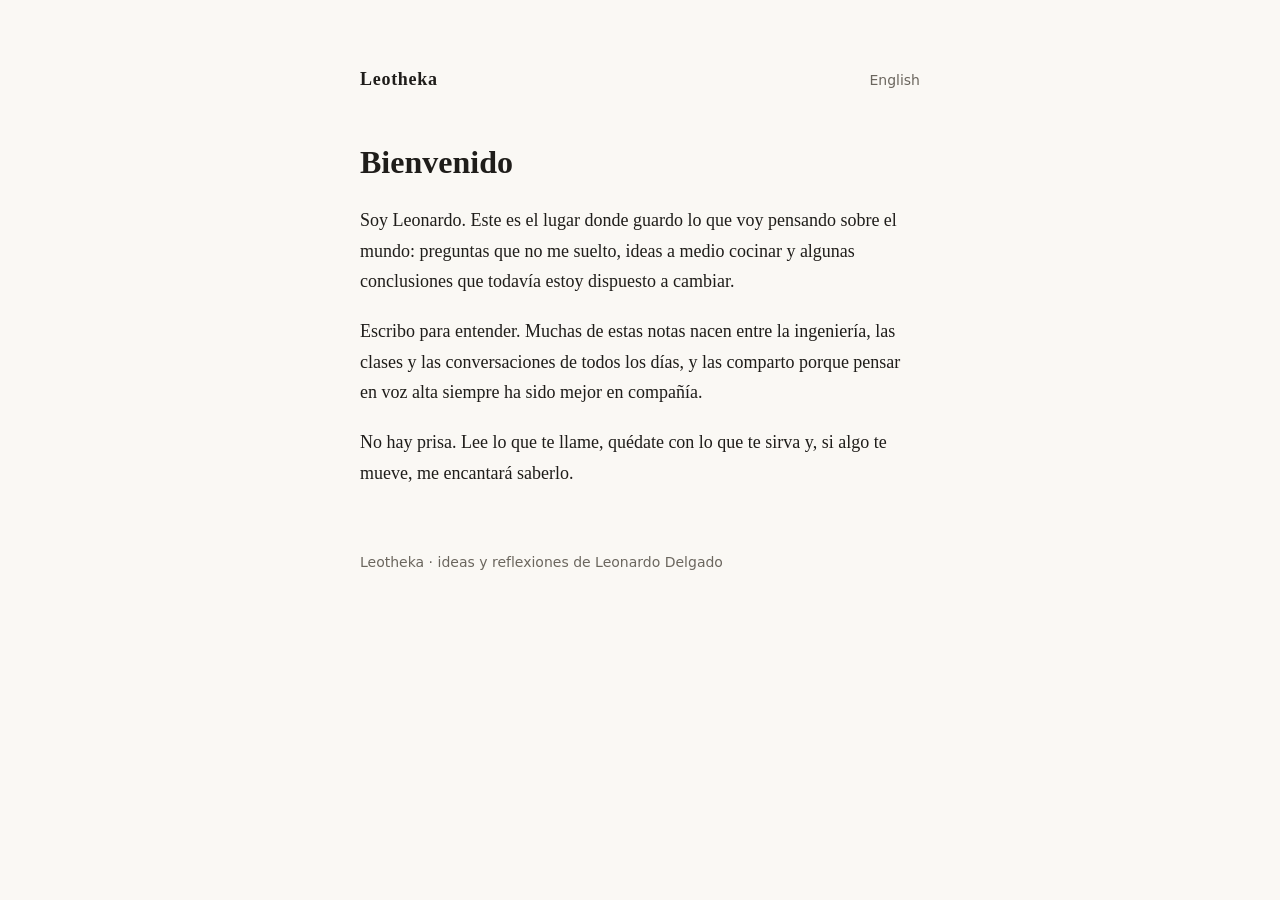
==== es/index.html @ 71f91cb6 "Estructura bilingüe y borrador de bienvenida (/es, /en) Borrador pendiente de aprobación de Leonardo" ====
<!doctype html>
<html lang="es">
<head>
<meta charset="utf-8">
<meta name="viewport" content="width=device-width,initial-scale=1">
<title>Leotheka</title>
<meta name="description" content="Ideas y reflexiones de Leonardo Delgado sobre el mundo.">
<link rel="alternate" hreflang="en" href="/en/">
<link rel="stylesheet" href="/assets/style.css">
</head>
<body>
<main>
<header>
<a class="brand" href="/es/">Leotheka</a>
<nav class="lang"><a href="/en/" hreflang="en">English</a></nav>
</header>
<h1>Bienvenido</h1>
<p>Soy Leonardo. Este es el lugar donde guardo lo que voy pensando sobre el mundo: preguntas que no me suelto, ideas a medio cocinar y algunas conclusiones que todavía estoy dispuesto a cambiar.</p>
<p>Escribo para entender. Muchas de estas notas nacen entre la ingeniería, las clases y las conversaciones de todos los días, y las comparto porque pensar en voz alta siempre ha sido mejor en compañía.</p>
<p>No hay prisa. Lee lo que te llame, quédate con lo que te sirva y, si algo te mueve, me encantará saberlo.</p>
<footer>Leotheka · ideas y reflexiones de Leonardo Delgado</footer>
</main>
</body>
</html>
---- assets/style.css ----
:root{--bg:#faf8f4;--ink:#1f1d1a;--muted:#6b665e;--accent:#8a5a2b}
*{box-sizing:border-box}
body{margin:0;background:var(--bg);color:var(--ink);font:18px/1.7 Georgia,"Times New Roman",serif}
main{max-width:38rem;margin:0 auto;padding:4rem 1.5rem}
header{display:flex;justify-content:space-between;align-items:baseline;margin-bottom:3rem}
.brand{font-weight:bold;letter-spacing:.04em;text-decoration:none;color:var(--ink)}
.lang a{color:var(--muted);font:14px/1 system-ui,sans-serif;text-decoration:none}
.lang a:hover{color:var(--accent)}
h1{font-size:2rem;line-height:1.2;margin:0 0 1.5rem}
p{margin:0 0 1.2rem}
footer{margin-top:4rem;color:var(--muted);font:14px/1.5 system-ui,sans-serif}
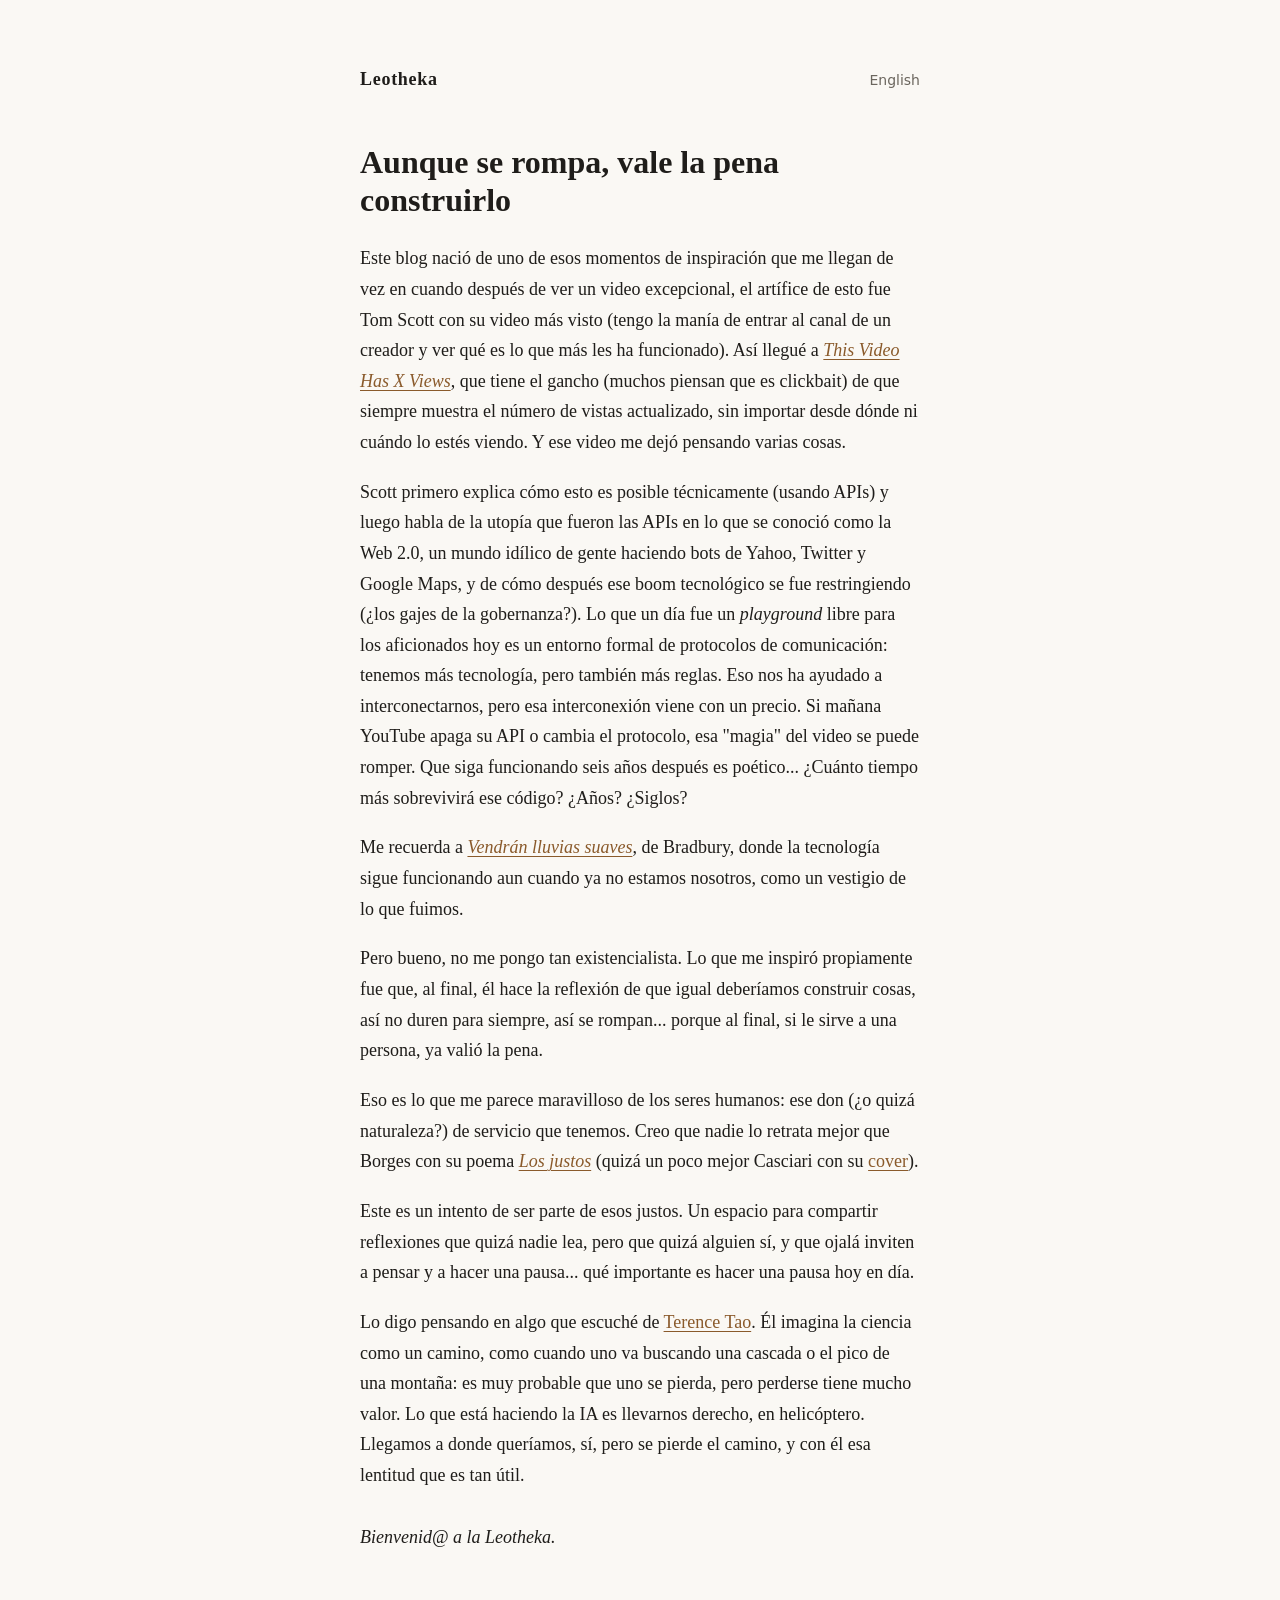
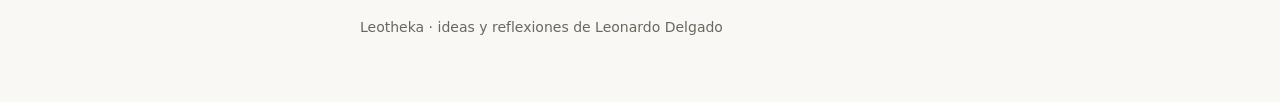
==== commit 8c763cf3: "Bienvenida "Aunque se rompa, vale la pena construirlo" (es/en) para revisión Reemplaza la bienvenida" ====
--- a/es/index.html
+++ b/es/index.html
@@ -3,7 +3,7 @@
 <head>
 <meta charset="utf-8">
 <meta name="viewport" content="width=device-width,initial-scale=1">
-<title>Leotheka</title>
+<title>Aunque se rompa, vale la pena construirlo · Leotheka</title>
 <meta name="description" content="Ideas y reflexiones de Leonardo Delgado sobre el mundo.">
 <link rel="alternate" hreflang="en" href="/en/">
 <link rel="stylesheet" href="/assets/style.css">
@@ -14,10 +14,17 @@
 <a class="brand" href="/es/">Leotheka</a>
 <nav class="lang"><a href="/en/" hreflang="en">English</a></nav>
 </header>
-<h1>Bienvenido</h1>
-<p>Soy Leonardo. Este es el lugar donde guardo lo que voy pensando sobre el mundo: preguntas que no me suelto, ideas a medio cocinar y algunas conclusiones que todavía estoy dispuesto a cambiar.</p>
-<p>Escribo para entender. Muchas de estas notas nacen entre la ingeniería, las clases y las conversaciones de todos los días, y las comparto porque pensar en voz alta siempre ha sido mejor en compañía.</p>
-<p>No hay prisa. Lee lo que te llame, quédate con lo que te sirva y, si algo te mueve, me encantará saberlo.</p>
+<article>
+<h1>Aunque se rompa, vale la pena construirlo</h1>
+<p>Este blog nació de uno de esos momentos de inspiración que me llegan de vez en cuando después de ver un video excepcional, el artífice de esto fue Tom Scott con su video más visto (tengo la manía de entrar al canal de un creador y ver qué es lo que más les ha funcionado). Así llegué a <a href="https://www.youtube.com/watch?v=BxV14h0kFs0" target="_blank" rel="noopener"><em>This Video Has X Views</em></a>, que tiene el gancho (muchos piensan que es clickbait) de que siempre muestra el número de vistas actualizado, sin importar desde dónde ni cuándo lo estés viendo. Y ese video me dejó pensando varias cosas.</p>
+<p>Scott primero explica cómo esto es posible técnicamente (usando APIs) y luego habla de la utopía que fueron las APIs en lo que se conoció como la Web 2.0, un mundo idílico de gente haciendo bots de Yahoo, Twitter y Google Maps, y de cómo después ese boom tecnológico se fue restringiendo (¿los gajes de la gobernanza?). Lo que un día fue un <em>playground</em> libre para los aficionados hoy es un entorno formal de protocolos de comunicación: tenemos más tecnología, pero también más reglas. Eso nos ha ayudado a interconectarnos, pero esa interconexión viene con un precio. Si mañana YouTube apaga su API o cambia el protocolo, esa "magia" del video se puede romper. Que siga funcionando seis años después es poético... ¿Cuánto tiempo más sobrevivirá ese código? ¿Años? ¿Siglos?</p>
+<p>Me recuerda a <a href="https://es.wikipedia.org/wiki/Vendr%C3%A1n_lluvias_suaves" target="_blank" rel="noopener"><em>Vendrán lluvias suaves</em></a>, de Bradbury, donde la tecnología sigue funcionando aun cuando ya no estamos nosotros, como un vestigio de lo que fuimos.</p>
+<p>Pero bueno, no me pongo tan existencialista. Lo que me inspiró propiamente fue que, al final, él hace la reflexión de que igual deberíamos construir cosas, así no duren para siempre, así se rompan... porque al final, si le sirve a una persona, ya valió la pena.</p>
+<p>Eso es lo que me parece maravilloso de los seres humanos: ese don (¿o quizá naturaleza?) de servicio que tenemos. Creo que nadie lo retrata mejor que Borges con su poema <a href="https://es.wikipedia.org/wiki/La_cifra_%28poes%C3%ADa%29" target="_blank" rel="noopener"><em>Los justos</em></a> (quizá un poco mejor Casciari con su <a href="https://www.youtube.com/watch?v=GWO8wghlyE4" target="_blank" rel="noopener">cover</a>).</p>
+<p>Este es un intento de ser parte de esos justos. Un espacio para compartir reflexiones que quizá nadie lea, pero que quizá alguien sí, y que ojalá inviten a pensar y a hacer una pausa... qué importante es hacer una pausa hoy en día.</p>
+<p>Lo digo pensando en algo que escuché de <a href="https://www.youtube.com/watch?v=svl_1upFpQo" target="_blank" rel="noopener">Terence Tao</a>. Él imagina la ciencia como un camino, como cuando uno va buscando una cascada o el pico de una montaña: es muy probable que uno se pierda, pero perderse tiene mucho valor. Lo que está haciendo la IA es llevarnos derecho, en helicóptero. Llegamos a donde queríamos, sí, pero se pierde el camino, y con él esa lentitud que es tan útil.</p>
+<p>Bienvenid@ a la Leotheka.</p>
+</article>
 <footer>Leotheka · ideas y reflexiones de Leonardo Delgado</footer>
 </main>
 </body>
--- a/assets/style.css
+++ b/assets/style.css
@@ -9,3 +9,6 @@
 h1{font-size:2rem;line-height:1.2;margin:0 0 1.5rem}
 p{margin:0 0 1.2rem}
 footer{margin-top:4rem;color:var(--muted);font:14px/1.5 system-ui,sans-serif}
+article a{color:var(--accent);text-decoration-thickness:1px;text-underline-offset:.18em}
+article a:hover{text-decoration-thickness:2px}
+article p:last-child{margin-top:2rem;font-style:italic}
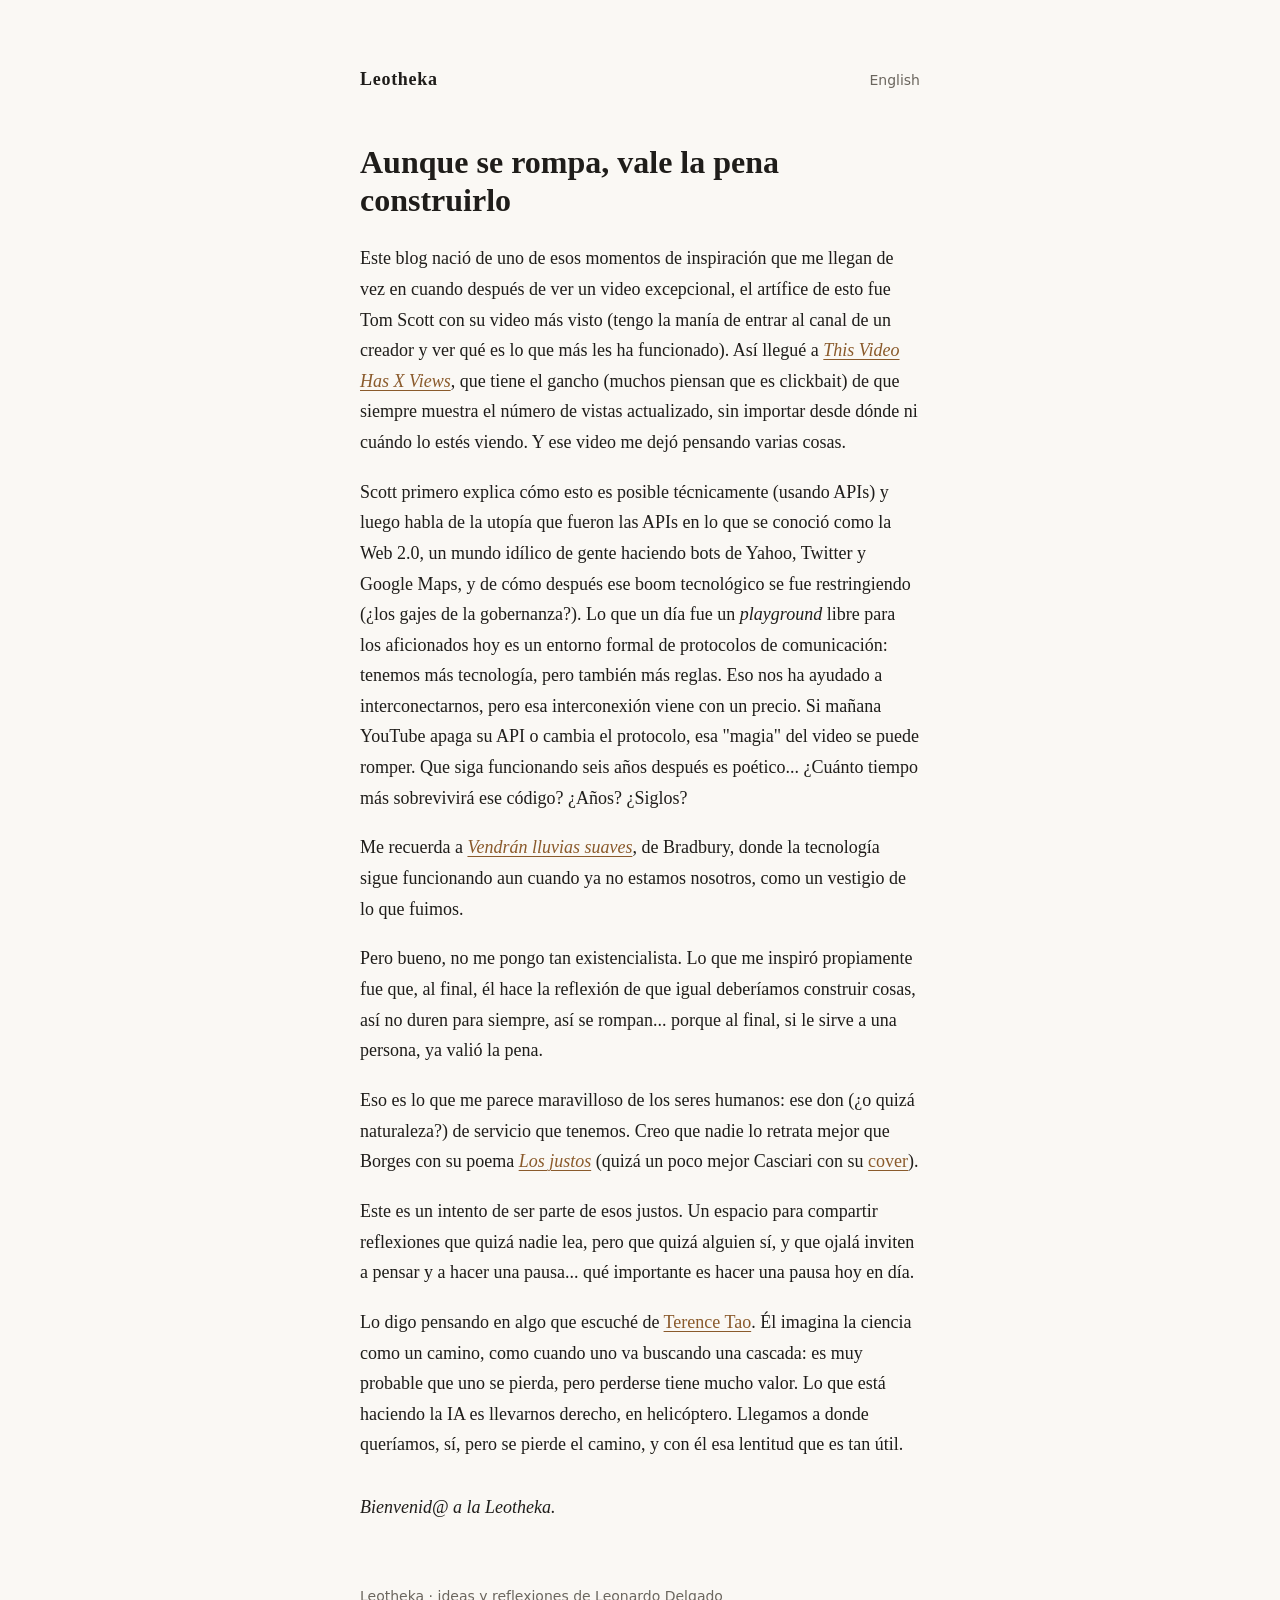
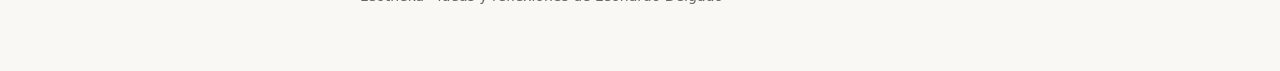
==== commit a4683df4: "Bienvenida: revisiones de Leo (sin "pico", Welcome to Leotheka, enlace directo a Los justos) Bradbur" ====
--- a/es/index.html
+++ b/es/index.html
@@ -20,9 +20,9 @@
 <p>Scott primero explica cómo esto es posible técnicamente (usando APIs) y luego habla de la utopía que fueron las APIs en lo que se conoció como la Web 2.0, un mundo idílico de gente haciendo bots de Yahoo, Twitter y Google Maps, y de cómo después ese boom tecnológico se fue restringiendo (¿los gajes de la gobernanza?). Lo que un día fue un <em>playground</em> libre para los aficionados hoy es un entorno formal de protocolos de comunicación: tenemos más tecnología, pero también más reglas. Eso nos ha ayudado a interconectarnos, pero esa interconexión viene con un precio. Si mañana YouTube apaga su API o cambia el protocolo, esa "magia" del video se puede romper. Que siga funcionando seis años después es poético... ¿Cuánto tiempo más sobrevivirá ese código? ¿Años? ¿Siglos?</p>
 <p>Me recuerda a <a href="https://es.wikipedia.org/wiki/Vendr%C3%A1n_lluvias_suaves" target="_blank" rel="noopener"><em>Vendrán lluvias suaves</em></a>, de Bradbury, donde la tecnología sigue funcionando aun cuando ya no estamos nosotros, como un vestigio de lo que fuimos.</p>
 <p>Pero bueno, no me pongo tan existencialista. Lo que me inspiró propiamente fue que, al final, él hace la reflexión de que igual deberíamos construir cosas, así no duren para siempre, así se rompan... porque al final, si le sirve a una persona, ya valió la pena.</p>
-<p>Eso es lo que me parece maravilloso de los seres humanos: ese don (¿o quizá naturaleza?) de servicio que tenemos. Creo que nadie lo retrata mejor que Borges con su poema <a href="https://es.wikipedia.org/wiki/La_cifra_%28poes%C3%ADa%29" target="_blank" rel="noopener"><em>Los justos</em></a> (quizá un poco mejor Casciari con su <a href="https://www.youtube.com/watch?v=GWO8wghlyE4" target="_blank" rel="noopener">cover</a>).</p>
+<p>Eso es lo que me parece maravilloso de los seres humanos: ese don (¿o quizá naturaleza?) de servicio que tenemos. Creo que nadie lo retrata mejor que Borges con su poema <a href="https://www.poemas-del-alma.com/jorge-luis-borges-los-justos.htm" target="_blank" rel="noopener"><em>Los justos</em></a> (quizá un poco mejor Casciari con su <a href="https://www.youtube.com/watch?v=GWO8wghlyE4" target="_blank" rel="noopener">cover</a>).</p>
 <p>Este es un intento de ser parte de esos justos. Un espacio para compartir reflexiones que quizá nadie lea, pero que quizá alguien sí, y que ojalá inviten a pensar y a hacer una pausa... qué importante es hacer una pausa hoy en día.</p>
-<p>Lo digo pensando en algo que escuché de <a href="https://www.youtube.com/watch?v=svl_1upFpQo" target="_blank" rel="noopener">Terence Tao</a>. Él imagina la ciencia como un camino, como cuando uno va buscando una cascada o el pico de una montaña: es muy probable que uno se pierda, pero perderse tiene mucho valor. Lo que está haciendo la IA es llevarnos derecho, en helicóptero. Llegamos a donde queríamos, sí, pero se pierde el camino, y con él esa lentitud que es tan útil.</p>
+<p>Lo digo pensando en algo que escuché de <a href="https://www.youtube.com/watch?v=svl_1upFpQo" target="_blank" rel="noopener">Terence Tao</a>. Él imagina la ciencia como un camino, como cuando uno va buscando una cascada: es muy probable que uno se pierda, pero perderse tiene mucho valor. Lo que está haciendo la IA es llevarnos derecho, en helicóptero. Llegamos a donde queríamos, sí, pero se pierde el camino, y con él esa lentitud que es tan útil.</p>
 <p>Bienvenid@ a la Leotheka.</p>
 </article>
 <footer>Leotheka · ideas y reflexiones de Leonardo Delgado</footer>
